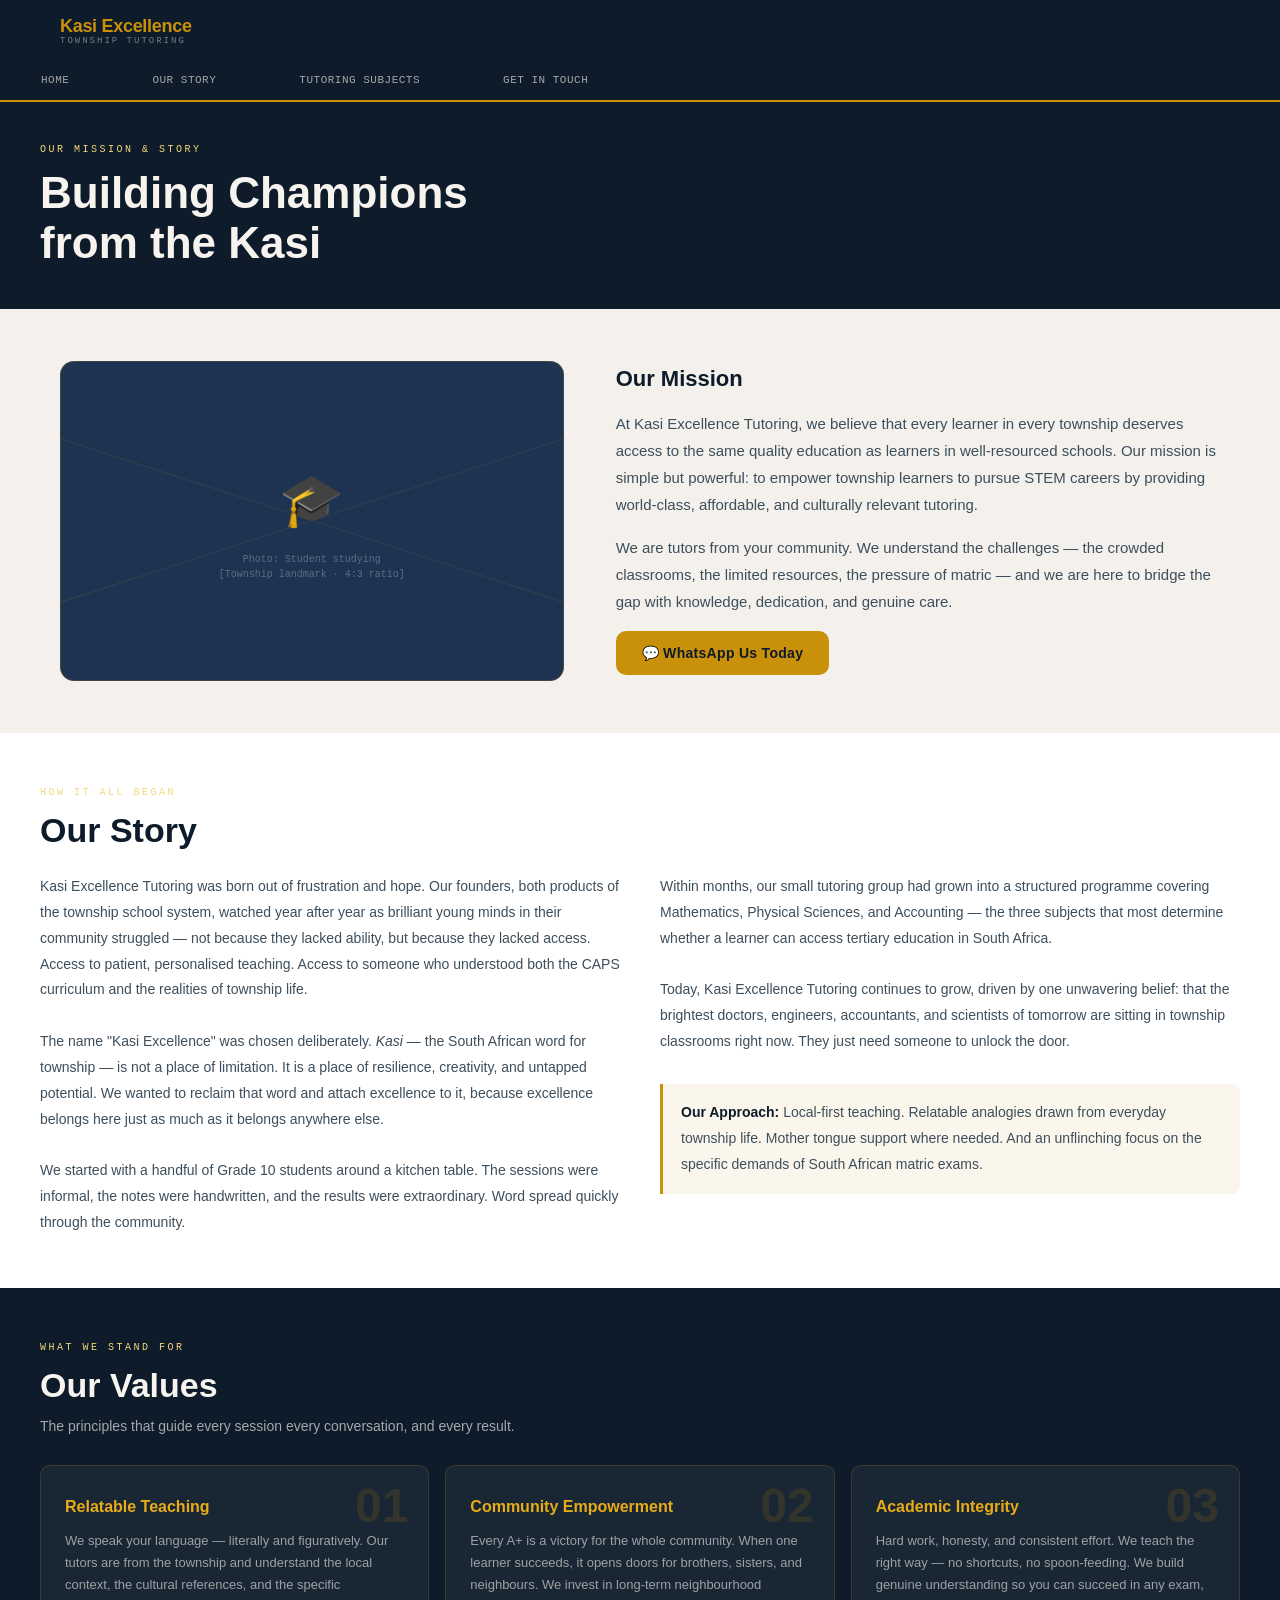
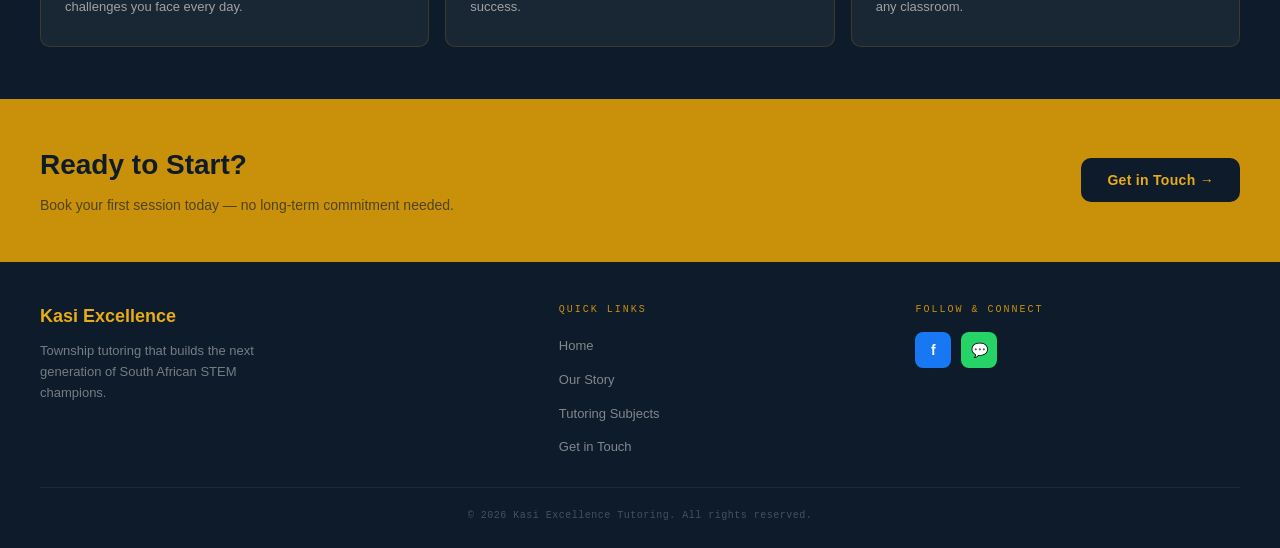
==== about.html @ 368e73ed "added comments" ====
<!DOCTYPE html>
<html lang="en">

<head>
    <meta charset="UTF-8">
    <meta name="viewport" content="width=device-width, initial-scale=1.0">
    <title>Kasi Excellence Tutoring</title>
    <!-- external styling link -->
    <link rel="stylesheet" href="css/styles.css">
    <!-- icons URl -->
    <link href="https://unpkg.com/boxicons@2.1.4/css/boxicons.min.css" rel="stylesheet">
    <!-- google fonts URL -->
    <link rel="preconnect" href="https://fonts.googleapis.com">
    <link rel="preconnect" href="https://fonts.gstatic.com" crossorigin>
    <link href="https://fonts.googleapis.com/css2?family=Roboto:wght@400;700&display=swap" rel="stylesheet">
</head>

<body>
    <header>
        <!-- navigation-->
        <input type="checkbox" id="menu-toggle">
        <nav class="site-nav">
            <div class="nav-inner">
                <div class="nav-logo">
                    <a href="/index.html">Kasi Excellence</a>
                    <span>Township Tutoring</span>
                </div>
                <label class="hamburger" for="menu-toggle" aria-label="Toggle menu">
                    <span></span><span></span><span></span>
                </label>
            </div>
            <ul class="nav-links">
                <li class="nav-link"><a href="/index.html">Home</a></li>
                <li class="nav-link"><a href="/about.html">Our Story</a></li>
                <li class="nav-link"><a href="/services.html">Tutoring Subjects</a></li>
                <li class="nav-link"><a href="/contact.html">Get in Touch</a></li>
            </ul>
        </nav>
    </header>

    <main>
        <section id="page-about" class="page active">

            <!-- Page Banner -->
            <div class="page-banner">
                <div class="page-banner-inner">
                    <span class="eyebrow">Our Mission &amp; Story</span>
                    <h1>Building Champions<br>from the Kasi</h1>
                </div>
            </div>

            <!-- Mission + Image -->
            <div class="about-intro">
                <div class="about-intro-inner">
                    <div class="about-image">
                        <div class="about-image-icon">🎓</div>
                        <div class="about-image-cap">Photo: Student studying<br>[Township landmark · 4:3 ratio]</div>
                    </div>
                    <div>
                        <div class="about-mission-title">Our Mission</div>
                        <p class="about-mission-text">
                            At Kasi Excellence Tutoring, we believe that every learner in every township deserves access
                            to
                            the same quality education as learners in well-resourced schools. Our mission is simple but
                            powerful: to empower township learners to pursue STEM careers by providing world-class,
                            affordable, and culturally relevant tutoring.
                        </p>
                        <p class="about-mission-text">
                            We are tutors from your community. We understand the challenges — the crowded classrooms,
                            the
                            limited resources, the pressure of matric — and we are here to bridge the gap with
                            knowledge,
                            dedication, and genuine care.
                        </p>
                        <a class="btn btn-gold" href="https://wa.me/27000000000" target="_blank">💬 WhatsApp Us
                            Today</a>
                    </div>
                </div>
            </div>

            <!-- Story Section -->
            <div class="story-section">
                <div class="story-inner">
                    <span class="eyebrow">How It All Began</span>
                    <h2 class="section-title">Our Story</h2>
                    <div class="story-grid">
                        <div>
                            <p class="story-text">
                                Kasi Excellence Tutoring was born out of frustration and hope. Our founders, both
                                products
                                of the township school system, watched year after year as brilliant young minds in their
                                community struggled — not because they lacked ability, but because they lacked access.
                                Access to patient, personalised teaching. Access to someone who understood both the CAPS
                                curriculum and the realities of township life.
                            </p>
                            <br>
                            <p class="story-text">
                                The name "Kasi Excellence" was chosen deliberately. <em>Kasi</em> — the South African
                                word
                                for township — is not a place of limitation. It is a place of resilience, creativity,
                                and
                                untapped potential. We wanted to reclaim that word and attach excellence to it, because
                                excellence belongs here just as much as it belongs anywhere else.
                            </p>
                            <br>
                            <p class="story-text">
                                We started with a handful of Grade 10 students around a kitchen table. The sessions were
                                informal, the notes were handwritten, and the results were extraordinary. Word spread
                                quickly through the community.
                            </p>
                        </div>
                        <div>
                            <p class="story-text">
                                Within months, our small tutoring group had grown into a structured programme covering
                                Mathematics, Physical Sciences, and Accounting — the three subjects that most determine
                                whether a learner can access tertiary education in South Africa.
                            </p>
                            <br>
                            <p class="story-text">
                                Today, Kasi Excellence Tutoring continues to grow, driven by one unwavering belief: that
                                the
                                brightest doctors, engineers, accountants, and scientists of tomorrow are sitting in
                                township classrooms right now. They just need someone to unlock the door.
                            </p>
                            <br>
                            <div>
                                <p class="story-text">
                                    <strong>Our Approach:</strong> Local-first teaching.
                                    Relatable analogies drawn from everyday township life. Mother tongue support where
                                    needed. And an unflinching focus on the specific demands of South African matric
                                    exams.
                                </p>
                            </div>
                        </div>
                    </div>
                </div>
            </div>

            <!-- Values -->
            <div class="values-section">
                <div class="values-inner">
                    <span class="eyebrow">What We Stand For</span>
                    <h2 class="section-title light">Our Values</h2>
                    <p class="section-sub">
                        The principles that guide every session every
                        conversation, and every result.
                    </p>

                    <div class="grid-3">
                        <div class="value-card">
                            <div class="value-number">01</div>
                            <div class="value-title">Relatable Teaching</div>
                            <p class="value-body">We speak your language — literally and figuratively. Our tutors are
                                from
                                the township and understand the local context, the cultural references, and the specific
                                challenges you face every day.</p>
                        </div>
                        <div class="value-card">
                            <div class="value-number">02</div>
                            <div class="value-title">Community Empowerment</div>
                            <p class="value-body">Every A+ is a victory for the whole community. When one learner
                                succeeds,
                                it opens doors for brothers, sisters, and neighbours. We invest in long-term
                                neighbourhood
                                success.</p>
                        </div>
                        <div class="value-card">
                            <div class="value-number">03</div>
                            <div class="value-title">Academic Integrity</div>
                            <p class="value-body">Hard work, honesty, and consistent effort. We teach the right way — no
                                shortcuts, no spoon-feeding. We build genuine understanding so you can succeed in any
                                exam,
                                any classroom.</p>
                        </div>
                    </div>
                </div>
            </div>

            <!-- About CTA -->
            <div class="about-cta">
                <div class="about-cta-inner">
                    <div>
                        <div class="about-cta-title">Ready to Start?</div>
                        <p class="about-cta-sub">Book your first session today — no long-term commitment needed.</p>
                    </div>
                    <button class="btn btn-dark"><a href="/contact.html">Get in Touch →</a></button>
                </div>
            </div>
        </section>
    </main>
    <!-- Footer -->
    <footer>
        <div class="footer-inner">
            <div class="footer-grid">
                <div>
                    <div class="footer-brand">Kasi Excellence</div>
                    <p class="footer-tagline">Township tutoring that builds the next generation of South African
                        STEM champions.</p>
                </div>
                <div>
                    <div class="footer-heading">Quick Links</div>
                    <ul class="footer-links-list">
                        <li><a href="/index.html">Home</a></li>
                        <li><a href="/about.html">Our Story</a></li>
                        <li><a href="/services.html">Tutoring Subjects</a></li>
                        <li><a href="/contact.html">Get in Touch</a></li>
                    </ul>
                </div>
                <div>
                    <div class="footer-heading">Follow &amp; Connect</div>
                    <div class="footer-socials">
                        <div class="social-icon social-fb">f</div>
                        <div class="social-icon social-wa">💬</div>
                    </div>
                </div>
            </div>
            <div class="footer-copy">© 2026 Kasi Excellence Tutoring. All rights reserved.</div>
        </div>
    </footer>
</body>

</html>
---- css/styles.css ----
/* ══════════════════════════════════════
   RESET & CSS VARIABLES
══════════════════════════════════════ */
*,
*::before,
*::after {
    box-sizing: border-box;
    margin: 0;
    padding: 0;
    text-decoration: none;
}

:root {
    --navy: #0D1B2A;
    --navy-mid: #152338;
    --navy-soft: #1E3352;
    --gold: #C9900A;
    --gold-lt: #E8AC18;
    --gold-pale: #F5D878;
    --cream: #F7F3EE;
    --cream-dim: rgba(247, 243, 238, 0.65);
    --green: #1B7A4A;
    --green-wa: #25D366;
    --ink: #0D1B2A;
    --muted: #5C6B7A;
    --border: rgba(201, 144, 10, 0.2);
    --card-bg: #ffffff;
    --page-bg: #F4F1EC;
    --radius: 10px;
    --shadow: 0 4px 24px rgba(13, 27, 42, 0.10);
    --shadow-lg: 0 12px 48px rgba(13, 27, 42, 0.18);
    --font-head: 'Syne', sans-serif;
    --font-body: 'Plus Jakarta Sans', sans-serif;
    --font-mono: 'Space Mono', monospace;
}

html {
    scroll-behavior: smooth;
}

body {
    font-family: var(--font-body);
    background: var(--page-bg);
    color: var(--ink);
    line-height: 1.6;
    overflow-x: hidden;
}

/* ══════════════════════════════════════
   PAGE ROUTING
══════════════════════════════════════ */
.page {
    display: none;
}

.page.active {
    display: block;
}

/* ══════════════════════════════════════
   NAVIGATION
══════════════════════════════════════ */
.site-nav {
    position: sticky;
    top: 0;
    z-index: 999;
    background: var(--navy);
    border-bottom: 2px solid var(--gold);
}

.nav-inner {
    max-width: 1200px;
    margin: 0 auto;
    padding: 0 20px;
    display: flex;
    align-items: center;
    justify-content: space-between;
    height: 64px;
}

.nav-logo {
    font-family: var(--font-head);
    font-weight: 800;
    font-size: 18px;
    color: var(--gold-lt);
    cursor: pointer;
    letter-spacing: -0.3px;
    line-height: 1.1;
    flex-shrink: 0;
}

.nav-logo a {
    color: var(--gold);
    cursor: pointer;
}

.nav-logo span {
    display: block;
    font-family: var(--font-mono);
    font-size: 9px;
    color: rgba(247, 243, 238, 0.45);
    letter-spacing: 2px;
    text-transform: uppercase;
    font-weight: 400;
}

/* CSS-only hamburger */
#menu-toggle {
    display: none;
}

.hamburger {
    display: flex;
    flex-direction: column;
    justify-content: space-between;
    width: 28px;
    height: 20px;
    cursor: pointer;
    padding: 2px 0;
    gap: 5px;
}

.hamburger span {
    display: block;
    height: 2px;
    background: var(--cream);
    border-radius: 2px;
    transition: all 0.3s ease;
    transform-origin: center;
}

#menu-toggle:checked~.nav-inner .hamburger span:nth-child(1) {
    transform: translateY(7px) rotate(45deg);
}

#menu-toggle:checked~.nav-inner .hamburger span:nth-child(2) {
    opacity: 0;
    transform: scaleX(0);
}

#menu-toggle:checked~.nav-inner .hamburger span:nth-child(3) {
    transform: translateY(-7px) rotate(-45deg);
}

.nav-links {
    display: none;
    flex-direction: column;
    background: var(--navy-mid);
    border-top: 1px solid rgba(255, 255, 255, 0.06);
    padding: 12px 0;
}

#menu-toggle:checked~.nav-links {
    display: flex;
}

.nav-link a {
    font-family: var(--font-mono);
    font-size: 11px;
    letter-spacing: 0.5px;
    color: rgba(247, 243, 238, 0.65);
    padding: 14px 24px;
    cursor: pointer;
    transition: color 0.2s, background 0.2s;
    border-left: 3px solid transparent;
    text-transform: uppercase;
}

.nav-link a:hover {
    color: var(--gold-lt);
    background: rgba(255, 255, 255, 0.03);
}

.nav-link a.active {
    color: var(--gold-lt);
    border-left-color: var(--gold);
}

/* Desktop nav */
@media (min-width: 768px) {
    .hamburger {
        display: none;
    }

    .nav-links {
        display: flex !important;
        flex-direction: row;
        background: transparent;
        border-top: none;
        padding: 0;
        gap: 4px;
    }

    .nav-link {
        border-left: none;
        border-bottom: 2px solid transparent;
        padding: 8px 14px;
        font-size: 10px;
    }

    .nav-link.active {
        border-bottom-color: var(--gold);
        background: transparent;
    }
}

/* ══════════════════════════════════════
   SHARED COMPONENTS
══════════════════════════════════════ */

/* Eyebrow label */
.eyebrow {
    font-family: var(--font-mono);
    font-size: 10px;
    letter-spacing: 2.5px;
    text-transform: uppercase;
    color: var(--gold);
    margin-bottom: 10px;
    display: block;
}

/* Section headings */
.section-title {
    font-family: var(--font-head);
    font-weight: 800;
    font-size: clamp(22px, 5vw, 34px);
    line-height: 1.15;
    color: var(--navy);
    margin-bottom: 10px;
}

.section-title.light {
    color: var(--cream);
}

.section-sub {
    font-size: 14px;
    color: var(--muted);
    margin-bottom: 28px;
    max-width: 540px;
}

/* Section wrapper */
.section {
    padding: 52px 20px;
    max-width: 1200px;
    margin: 0 auto;
}

/* Divider */
.divider {
    height: 1px;
    background: linear-gradient(90deg, transparent, var(--border), transparent);
    margin: 0;
}

/* Buttons */
.btn {
    display: inline-flex;
    align-items: center;
    gap: 8px;
    font-family: var(--font-head);
    font-weight: 700;
    font-size: 14px;
    padding: 13px 24px;
    border-radius: var(--radius);
    cursor: pointer;
    transition: all 0.22s ease;
    text-decoration: none;
    border: 2px solid transparent;
    letter-spacing: 0.3px;
    white-space: nowrap;
    line-height: 1;
}

.btn-gold a {
    color: var(--navy);
}

.btn-gold {
    background: var(--gold);
    color: var(--navy);
    border-color: var(--gold);
}

.btn-gold:hover {
    background: var(--gold-lt);
    border-color: var(--gold-lt);
    transform: translateY(-1px);
    box-shadow: 0 6px 20px rgba(201, 144, 10, 0.35);
}

.btn-outline a {
    color: var(--gold-lt);
}

.btn-outline {
    background: transparent;
    color: var(--gold-lt);
    border-color: var(--gold);
}

.btn-outline:hover {
    background: rgba(201, 144, 10, 0.08);
    transform: translateY(-1px);
}

.btn-wa {
    background: var(--green-wa);
    color: #fff;
    border-color: var(--green-wa);
}

.btn-wa:hover {
    background: #20b95a;
    transform: translateY(-1px);
    box-shadow: 0 6px 20px rgba(37, 211, 102, 0.35);
}

.btn-dark a {
    color: var(--gold-lt);
}

.btn-dark {
    background: var(--navy);
    border-color: var(--navy);
}

.btn-dark:hover {
    background: var(--navy-mid);
    transform: translateY(-1px);
}

.btn-sm {
    font-size: 12px;
    padding: 9px 16px;
}

.btn-full a {
    color: var(--cream);
}

.btn-full {
    width: 100%;
    justify-content: center;
}

/* Card */
.card {
    background: var(--card-bg);
    border-radius: var(--radius);
    border: 1px solid rgba(13, 27, 42, 0.07);
    box-shadow: var(--shadow);
    padding: 24px;
    transition: transform 0.22s, box-shadow 0.22s;
}

.card:hover {
    transform: translateY(-3px);
    box-shadow: var(--shadow-lg);
}

.card-icon {
    width: 44px;
    height: 44px;
    background: var(--navy);
    border-radius: 10px;
    display: flex;
    align-items: center;
    justify-content: center;
    font-size: 20px;
    margin-bottom: 14px;
    flex-shrink: 0;
}

.card-icon.gold {
    background: var(--gold);
}

.card-icon.green {
    background: var(--green);
}

.card-title {
    font-family: var(--font-head);
    font-weight: 700;
    font-size: 16px;
    color: var(--navy);
    margin-bottom: 8px;
}

.card-body {
    font-size: 13px;
    color: var(--muted);
    line-height: 1.65;
}

/* Trust bar */
.trust-bar {
    background: var(--gold);
    padding: 12px 20px;
}

.trust-bar-inner {
    max-width: 1200px;
    margin: 0 auto;
    display: flex;
    align-items: center;
    justify-content: center;
    gap: 10px;
    flex-wrap: wrap;
}

.trust-bar-inner span {
    font-family: var(--font-mono);
    font-size: 11px;
    color: var(--navy);
    font-weight: 700;
}

.trust-dot {
    width: 4px;
    height: 4px;
    background: var(--navy);
    border-radius: 50%;
    opacity: 0.4;
}

/* Footer */
footer {
    background: var(--navy);
    padding: 40px 20px 24px;
    border-top: 2px solid var(--gold);
}

.footer-inner {
    max-width: 1200px;
    margin: 0 auto;
}

.footer-grid {
    display: grid;
    grid-template-columns: 1fr;
    gap: 32px;
    padding-bottom: 28px;
    border-bottom: 1px solid rgba(255, 255, 255, 0.07);
    margin-bottom: 20px;
}

@media (min-width: 768px) {
    .footer-grid {
        grid-template-columns: 1.5fr 1fr 1fr;
    }
}

.footer-brand {
    font-family: var(--font-head);
    font-weight: 800;
    font-size: 18px;
    color: var(--gold-lt);
    margin-bottom: 10px;
}

.footer-tagline {
    font-size: 13px;
    color: rgba(247, 243, 238, 0.45);
    line-height: 1.6;
    max-width: 260px;
}

.footer-heading {
    font-family: var(--font-mono);
    font-size: 10px;
    letter-spacing: 2px;
    text-transform: uppercase;
    color: var(--gold);
    margin-bottom: 14px;
}

.footer-links-list {
    list-style: none;
    display: flex;
    flex-direction: column;
    gap: 8px;
}

.footer-links-list li a,
.footer-links-list li span {
    font-size: 13px;
    color: rgba(247, 243, 238, 0.5);
    text-decoration: none;
    cursor: pointer;
    transition: color 0.2s;
}

.footer-links-list li a:hover,
.footer-links-list li span:hover {
    color: var(--gold-lt);
}

.footer-socials {
    display: flex;
    gap: 10px;
    margin-top: 4px;
}

.social-icon {
    width: 36px;
    height: 36px;
    border-radius: 8px;
    display: flex;
    align-items: center;
    justify-content: center;
    font-size: 14px;
    font-weight: 700;
    color: #fff;
    cursor: pointer;
    transition: transform 0.2s;
}

.social-icon:hover {
    transform: translateY(-2px);
}

.social-fb {
    background: #1877F2;
}

.social-wa {
    background: var(--green-wa);
}

.footer-copy {
    font-family: var(--font-mono);
    font-size: 10px;
    color: rgba(247, 243, 238, 0.25);
    letter-spacing: 0.5px;
    display: flex;
    align-items: center;
    justify-content: center;
}

/* Grid helpers */
.grid-2 {
    display: grid;
    grid-template-columns: 1fr;
    gap: 16px;
}

@media (min-width: 640px) {
    .grid-2 {
        grid-template-columns: 1fr 1fr;
    }
}

.grid-3 {
    display: grid;
    grid-template-columns: 1fr;
    gap: 16px;
}

@media (min-width: 640px) {
    .grid-3 {
        grid-template-columns: 1fr 1fr;
    }
}

@media (min-width: 1024px) {
    .grid-3 {
        grid-template-columns: 1fr 1fr 1fr;
    }
}

/* ══════════════════════════════════════
   PAGE 1: HOME
══════════════════════════════════════ */

/* Hero */
.hero {
    background: var(--navy);
    padding: 52px 20px 48px;
    position: relative;
    overflow: hidden;
}

.hero::before {
    content: '';
    position: absolute;
    top: -60px;
    right: -60px;
    width: 280px;
    height: 280px;
    background: rgba(201, 144, 10, 0.07);
    border-radius: 50%;
}

.hero::after {
    content: '';
    position: absolute;
    bottom: -40px;
    left: -40px;
    width: 200px;
    height: 200px;
    background: rgba(37, 211, 102, 0.05);
    border-radius: 50%;
}

.hero-inner {
    max-width: 1200px;
    margin: 0 auto;
    position: relative;
    z-index: 1;
    display: grid;
    grid-template-columns: 1fr;
    gap: 36px;
    align-items: center;
}

@media (min-width: 768px) {
    .hero-inner {
        grid-template-columns: 1.1fr 0.9fr;
        gap: 52px;
    }
}

.hero-h1 {
    font-family: var(--font-head);
    font-weight: 800;
    font-size: clamp(28px, 8vw, 52px);
    line-height: 1.1;
    color: var(--cream);
    margin-bottom: 16px;
}

.hero-h1 em {
    font-style: normal;
    color: var(--gold-lt);
}

.hero-sub {
    font-size: clamp(14px, 3vw, 16px);
    color: var(--cream-dim);
    line-height: 1.65;
    margin-bottom: 28px;
    max-width: 440px;
}

.hero-btns {
    display: flex;
    flex-wrap: wrap;
    gap: 12px;
}

.hero-image {
    background: var(--navy-soft);
    border-radius: 14px;
    height: 220px;
    display: flex;
    flex-direction: column;
    align-items: center;
    justify-content: center;
    gap: 10px;
    border: 1px solid rgba(201, 144, 10, 0.2);
    position: relative;
    overflow: hidden;
}

.hero-image::before {
    content: '';
    position: absolute;
    width: 150%;
    height: 1px;
    background: rgba(201, 144, 10, 0.15);
    transform: rotate(20deg);
}

.hero-image::after {
    content: '';
    position: absolute;
    width: 150%;
    height: 1px;
    background: rgba(201, 144, 10, 0.15);
    transform: rotate(-20deg);
}

.hero-image-icon {
    font-size: 48px;
    position: relative;
    z-index: 1;
}

.hero-image-cap {
    font-family: var(--font-mono);
    font-size: 10px;
    color: rgba(247, 243, 238, 0.3);
    position: relative;
    z-index: 1;
    text-align: center;
    line-height: 1.5;
}

@media (min-width: 768px) {
    .hero-image {
        height: 320px;
    }
}

/* Subject cards on home */
.home-subjects {
    background: var(--page-bg);
}

.subject-card {
    background: var(--card-bg);
    border-radius: var(--radius);
    border: 1px solid rgba(13, 27, 42, 0.07);
    box-shadow: var(--shadow);
    padding: 24px;
    display: flex;
    flex-direction: column;
    gap: 12px;
    transition: transform 0.22s, box-shadow 0.22s;
    border-top: 3px solid var(--navy);
}

.subject-card:hover {
    transform: translateY(-4px);
    box-shadow: var(--shadow-lg);
}

.subject-card.featured {
    border-top-color: var(--gold);
}

.subject-card-top {
    display: flex;
    align-items: center;
    gap: 14px;
}

.subject-card-title {
    font-family: var(--font-head);
    font-weight: 700;
    font-size: 17px;
    color: var(--navy);
}

.subject-card-grade {
    font-family: var(--font-mono);
    font-size: 10px;
    color: var(--gold);
    letter-spacing: 1px;
    margin-top: 2px;
}

.subject-card-body {
    font-size: 13px;
    color: var(--muted);
    line-height: 1.65;
    flex: 1;
}

/* Home CTA banner */
.cta-banner {
    background: var(--navy-mid);
    padding: 48px 20px;
}

.cta-banner-inner {
    max-width: 1200px;
    margin: 0 auto;
    display: flex;
    flex-direction: column;
    align-items: flex-start;
    gap: 20px;
}

@media (min-width: 768px) {
    .cta-banner-inner {
        flex-direction: row;
        align-items: center;
        justify-content: space-between;
    }
}

.cta-banner-text .section-title {
    color: var(--cream);
    margin-bottom: 6px;
}

.cta-banner-text p {
    font-size: 14px;
    color: var(--cream-dim);
}

.cta-banner-btns {
    display: flex;
    flex-wrap: wrap;
    gap: 12px;
    flex-shrink: 0;
}

/* ══════════════════════════════════════
   PAGE 2: ABOUT
══════════════════════════════════════ */
.page-banner {
    background: var(--navy);
    padding: 40px 20px;
}

.page-banner-inner {
    max-width: 1200px;
    margin: 0 auto;
}

.page-banner h1 {
    font-family: var(--font-head);
    font-weight: 800;
    font-size: clamp(26px, 6vw, 44px);
    color: var(--cream);
    line-height: 1.15;
}

.about-intro {
    background: var(--page-bg);
}

.about-intro-inner {
    max-width: 1200px;
    margin: 0 auto;
    padding: 52px 20px;
    display: grid;
    grid-template-columns: 1fr;
    gap: 36px;
    align-items: start;
}

@media (min-width: 768px) {
    .about-intro-inner {
        grid-template-columns: 1fr 1.2fr;
        gap: 52px;
    }
}

.about-image {
    background: var(--navy-soft);
    border-radius: 14px;
    height: 240px;
    display: flex;
    flex-direction: column;
    align-items: center;
    justify-content: center;
    gap: 10px;
    position: relative;
    overflow: hidden;
    border: 1px solid rgba(201, 144, 10, 0.2);
}

.about-image::before {
    content: '';
    position: absolute;
    width: 150%;
    height: 1px;
    background: rgba(201, 144, 10, 0.12);
    transform: rotate(18deg);
}

.about-image::after {
    content: '';
    position: absolute;
    width: 150%;
    height: 1px;
    background: rgba(201, 144, 10, 0.12);
    transform: rotate(-18deg);
}

.about-image-icon {
    font-size: 52px;
    position: relative;
    z-index: 1;
}

.about-image-cap {
    font-family: var(--font-mono);
    font-size: 10px;
    color: rgba(247, 243, 238, 0.3);
    position: relative;
    z-index: 1;
    text-align: center;
    line-height: 1.5;
    padding: 0 16px;
}

@media (min-width: 768px) {
    .about-image {
        height: 320px;
    }
}

.about-mission-title {
    font-family: var(--font-head);
    font-weight: 700;
    font-size: 22px;
    color: var(--navy);
    margin-bottom: 14px;
}

.about-mission-text {
    font-size: 15px;
    color: #3D4E5C;
    line-height: 1.8;
    margin-bottom: 16px;
}

/* Story section */
.story-section {
    background: #fff;
    padding: 52px 20px;
}

.story-inner {
    max-width: 1200px;
    margin: 0 auto;
}

.story-grid {
    display: grid;
    grid-template-columns: 1fr;
    gap: 28px;
    margin-top: 24px;
}

@media (min-width: 768px) {
    .story-grid {
        grid-template-columns: 1fr 1fr;
        gap: 40px;
    }
}

.story-text {
    font-size: 14px;
    color: #3D4E5C;
    line-height: 1.85;
    margin: 0;
}

.story-text~div {
    background: rgba(201, 144, 10, 0.08);
    border-left: 3px solid var(--gold);
    padding: 16px 18px;
    border-radius: 0 8px 8px 0;
    margin-top: 4px;
}

.story-text strong {
    color: var(--navy);
}

/* Values */
.values-section {
    background: var(--navy);
    padding: 52px 20px;
}

.values-inner {
    max-width: 1200px;
    margin: 0 auto;
}

.eyebrow {
    color: var(--gold-pale);
}

.section-sub {
    color: var(--cream-dim);
}

.grid-3 {
    margin-top: 8px;
}

.value-card {
    background: rgba(255, 255, 255, 0.05);
    border: 1px solid rgba(201, 144, 10, 0.2);
    border-radius: var(--radius);
    padding: 28px 24px;
    position: relative;
}

.value-number {
    font-family: var(--font-head);
    font-weight: 800;
    font-size: 48px;
    color: rgba(201, 144, 10, 0.15);
    line-height: 1;
    position: absolute;
    top: 16px;
    right: 20px;
}

.value-title {
    font-family: var(--font-head);
    font-weight: 700;
    font-size: 16px;
    color: var(--gold-lt);
    margin-bottom: 10px;
}

.value-body {
    font-size: 13px;
    color: rgba(247, 243, 238, 0.6);
    line-height: 1.7;
}


/* About CTA */
.about-cta {
    background: var(--gold);
    padding: 44px 20px;
}

.about-cta-inner {
    max-width: 1200px;
    margin: 0 auto;
    display: flex;
    flex-direction: column;
    gap: 20px;
    align-items: flex-start;
}

@media (min-width: 768px) {
    .about-cta-inner {
        flex-direction: row;
        align-items: center;
        justify-content: space-between;
    }
}

.about-cta-title {
    font-family: var(--font-head);
    font-weight: 800;
    font-size: clamp(20px, 4vw, 28px);
    color: var(--navy);
    margin-bottom: 6px;
}

.about-cta-sub {
    font-size: 14px;
    color: rgba(13, 27, 42, 0.65);
}

/* ══════════════════════════════════════
   PAGE 3: SERVICES
══════════════════════════════════════ */

/* Anchor chips */
.anchor-chips {
    background: var(--navy-mid);
    padding: 10px 20px;
    display: flex;
    gap: 8px;
    overflow-x: auto;
    scrollbar-width: none;
    border-bottom: 1px solid rgba(255, 255, 255, 0.05);
}

.anchor-chips::-webkit-scrollbar {
    display: none;
}

.chip {
    font-family: var(--font-mono);
    font-size: 10px;
    padding: 6px 14px;
    border-radius: 20px;
    white-space: nowrap;
    cursor: pointer;
    transition: all 0.2s;
    letter-spacing: 0.5px;
    text-decoration: none;
    display: inline-block;
}

.chip-active {
    background: var(--gold);
    color: var(--navy);
    font-weight: 700;
}

.chip-inactive {
    background: transparent;
    color: rgba(247, 243, 238, 0.55);
    border: 1px solid rgba(255, 255, 255, 0.12);
}

.chip-inactive:hover {
    border-color: var(--gold);
    color: var(--gold-lt);
}

/* Service detail card */
.service-section {
    padding: 40px 20px;
}

.service-section-inner {
    max-width: 1200px;
    margin: 0 auto;
}

.service-subject-label {
    font-family: var(--font-mono);
    font-size: 10px;
    letter-spacing: 3px;
    text-transform: uppercase;
    color: var(--gold);
    margin-bottom: 6px;
}

.service-card {
    background: var(--card-bg);
    border-radius: 14px;
    border: 1px solid rgba(13, 27, 42, 0.07);
    box-shadow: var(--shadow);
    overflow: hidden;
}

.service-card-head {
    background: var(--navy);
    padding: 24px;
    display: flex;
    align-items: center;
    gap: 16px;
}

.service-card-head .icon {
    width: 52px;
    height: 52px;
    background: rgba(201, 144, 10, 0.15);
    border-radius: 12px;
    display: flex;
    align-items: center;
    justify-content: center;
    font-size: 24px;
    flex-shrink: 0;
}

.service-card-head-title {
    font-family: var(--font-head);
    font-weight: 800;
    font-size: 22px;
    color: var(--cream);
}

.service-card-head-sub {
    font-family: var(--font-mono);
    font-size: 10px;
    color: var(--gold);
    letter-spacing: 1px;
    margin-top: 4px;
}

.service-card-body {
    padding: 24px;
    display: grid;
    grid-template-columns: 1fr;
    gap: 24px;
}

@media (min-width: 640px) {
    .service-card-body {
        grid-template-columns: 1.2fr 1fr;
    }
}

.service-bullets {
    list-style: none;
    display: flex;
    flex-direction: column;
    gap: 10px;
}

.service-bullets li {
    display: flex;
    align-items: flex-start;
    gap: 10px;
    font-size: 14px;
    color: #3D4E5C;
    line-height: 1.5;
}

.service-bullets li::before {
    content: '✓';
    color: var(--green);
    font-weight: 700;
    font-size: 13px;
    flex-shrink: 0;
    margin-top: 1px;
    width: 18px;
    height: 18px;
    background: rgba(27, 122, 74, 0.1);
    border-radius: 50%;
    display: flex;
    align-items: center;
    justify-content: center;
    font-size: 10px;
}

.service-note {
    background: rgba(201, 144, 10, 0.07);
    border: 1px dashed rgba(201, 144, 10, 0.3);
    border-radius: 8px;
    padding: 14px 16px;
    font-family: var(--font-mono);
    font-size: 11px;
    color: var(--muted);
    line-height: 1.6;
    margin-top: 4px;
}

/* Pricing */
.pricing-section {
    background: var(--navy-mid);
    padding: 52px 20px;
}

.pricing-inner {
    max-width: 1200px;
    margin: 0 auto;
}

.pricing-table {
    width: 100%;
    border-collapse: collapse;
    border-radius: var(--radius);
    overflow: hidden;
    box-shadow: var(--shadow-lg);
    margin-top: 24px;
}

.pricing-table thead {
    background: var(--gold);
}

.pricing-table thead th {
    font-family: var(--font-head);
    font-weight: 700;
    font-size: 13px;
    color: var(--navy);
    padding: 14px 20px;
    text-align: left;
    letter-spacing: 0.3px;
}

.pricing-table tbody tr {
    background: rgba(255, 255, 255, 0.04);
    border-bottom: 1px solid rgba(255, 255, 255, 0.06);
    transition: background 0.2s;
}

.pricing-table tbody tr:last-child {
    border-bottom: none;
}

.pricing-table tbody tr:hover {
    background: rgba(255, 255, 255, 0.07);
}

.pricing-table tbody td {
    font-size: 14px;
    color: rgba(247, 243, 238, 0.75);
    padding: 14px 20px;
    line-height: 1.4;
}

.pricing-table tbody td:first-child {
    font-family: var(--font-head);
    font-weight: 600;
    color: var(--cream);
}

.pricing-table tbody td.rate {
    color: var(--gold-lt);
    font-weight: 600;
}

.pricing-note {
    font-family: var(--font-mono);
    font-size: 11px;
    color: rgba(247, 243, 238, 0.35);
    margin-top: 14px;
    line-height: 1.6;
}

/* ══════════════════════════════════════
   PAGE 4: CONTACT
══════════════════════════════════════ */

/* WhatsApp priority strip */
.wa-strip {
    background: var(--green-wa);
    padding: 16px 20px;
}

.wa-strip-inner {
    max-width: 1200px;
    margin: 0 auto;
    display: flex;
    align-items: center;
    justify-content: space-between;
    gap: 16px;
    flex-wrap: wrap;
}

.wa-strip-title {
    font-family: var(--font-head);
    font-weight: 700;
    font-size: 16px;
    color: #fff;
}

.wa-strip-sub {
    font-size: 12px;
    color: rgba(255, 255, 255, 0.8);
    margin-top: 2px;
}

/* Contact layout */
.contact-section {
    background: var(--page-bg);
    padding: 52px 20px;
}

.contact-inner {
    max-width: 1200px;
    margin: 0 auto;
    display: grid;
    grid-template-columns: 1fr;
    gap: 40px;
}

@media (min-width: 768px) {
    .contact-inner {
        grid-template-columns: 1fr 1.2fr;
        gap: 56px;
    }
}

/* Contact info items */
.contact-item {
    display: flex;
    align-items: flex-start;
    gap: 14px;
    padding: 16px 0;
    border-bottom: 1px solid rgba(13, 27, 42, 0.08);
}

.contact-item:last-child {
    border-bottom: none;
}

.contact-item-icon {
    width: 44px;
    height: 44px;
    border-radius: 10px;
    background: var(--navy);
    display: flex;
    align-items: center;
    justify-content: center;
    font-size: 18px;
    flex-shrink: 0;
}

.contact-item-icon.wa {
    background: var(--green-wa);
}

.contact-item-title {
    font-family: var(--font-head);
    font-weight: 700;
    font-size: 14px;
    color: var(--navy);
    margin-bottom: 3px;
}

.contact-item-value {
    font-size: 13px;
    color: var(--muted);
    line-height: 1.55;
}

.contact-item-badge {
    display: inline-block;
    background: rgba(27, 122, 74, 0.12);
    color: var(--green);
    font-family: var(--font-mono);
    font-size: 9px;
    letter-spacing: 1px;
    padding: 2px 8px;
    border-radius: 20px;
    margin-top: 4px;
    font-weight: 700;
}

/* Map placeholder */
.map-placeholder {
    background: rgba(13, 27, 42, 0.06);
    border: 1.5px dashed rgba(13, 27, 42, 0.15);
    border-radius: 12px;
    height: 160px;
    display: flex;
    flex-direction: column;
    align-items: center;
    justify-content: center;
    gap: 8px;
    margin-top: 20px;
    position: relative;
    overflow: hidden;
    background-image:
        linear-gradient(45deg, transparent 49%, rgba(13, 27, 42, 0.04) 49%, rgba(13, 27, 42, 0.04) 51%, transparent 51%),
        linear-gradient(-45deg, transparent 49%, rgba(13, 27, 42, 0.04) 49%, rgba(13, 27, 42, 0.04) 51%, transparent 51%);
    background-size: 24px 24px;
}

.map-placeholder-pin {
    font-size: 32px;
    position: relative;
    z-index: 1;
}

.map-placeholder-label {
    font-family: var(--font-mono);
    font-size: 10px;
    color: var(--muted);
    position: relative;
    z-index: 1;
    text-align: center;
}

/* Inquiry form */
.form-card {
    background: var(--card-bg);
    border-radius: 14px;
    padding: 28px;
    box-shadow: var(--shadow-lg);
    border: 1px solid rgba(13, 27, 42, 0.07);
}

.form-title {
    font-family: var(--font-head);
    font-weight: 700;
    font-size: 20px;
    color: var(--navy);
    margin-bottom: 4px;
}

.form-sub {
    font-family: var(--font-mono);
    font-size: 11px;
    color: var(--muted);
    margin-bottom: 24px;
}

.form-row {
    display: grid;
    grid-template-columns: 1fr;
    gap: 14px;
    margin-bottom: 14px;
}

@media (min-width: 480px) {
    .form-row.two-col {
        grid-template-columns: 1fr 1fr;
    }
}

.form-group {
    display: flex;
    flex-direction: column;
    gap: 6px;
}

.form-label {
    font-family: var(--font-mono);
    font-size: 10px;
    letter-spacing: 1px;
    text-transform: uppercase;
    color: var(--muted);
    font-weight: 700;
}

.form-control {
    width: 100%;
    padding: 13px 14px;
    border: 1.5px solid rgba(13, 27, 42, 0.12);
    border-radius: 8px;
    font-family: var(--font-body);
    font-size: 14px;
    color: var(--ink);
    background: var(--page-bg);
    transition: border-color 0.2s, box-shadow 0.2s;
    outline: none;
    appearance: none;
    -webkit-appearance: none;
}

.form-control:focus {
    border-color: var(--gold);
    box-shadow: 0 0 0 3px rgba(201, 144, 10, 0.12);
}

.form-control::placeholder {
    color: #B0BAC4;
}

select.form-control {
    background-image: url("data:image/svg+xml,%3Csvg xmlns='http://www.w3.org/2000/svg' width='12' height='8' viewBox='0 0 12 8'%3E%3Cpath d='M1 1l5 5 5-5' stroke='%235C6B7A' stroke-width='1.5' fill='none' stroke-linecap='round'/%3E%3C/svg%3E");
    background-repeat: no-repeat;
    background-position: right 14px center;
    padding-right: 38px;
}

textarea.form-control {
    resize: vertical;
    min-height: 100px;
}

.form-response-note {
    background: rgba(37, 211, 102, 0.08);
    border: 1px solid rgba(37, 211, 102, 0.2);
    border-radius: 8px;
    padding: 12px 14px;
    display: flex;
    align-items: center;
    gap: 10px;
    margin-top: 14px;
    font-family: var(--font-mono);
    font-size: 11px;
    color: var(--green);
    line-height: 1.5;
}

/* ══════════════════════════════════════
   ANIMATIONS
══════════════════════════════════════ */
@keyframes fadeUp {
    from {
        opacity: 0;
        transform: translateY(20px);
    }

    to {
        opacity: 1;
        transform: translateY(0);
    }
}

.page.active .hero-inner,
.page.active .section {
    animation: fadeUp 0.45s ease both;
}

/* ══════════════════════════════════════
   UTILITY
══════════════════════════════════════ */
.text-center {
    text-align: center;
}

.mb-0 {
    margin-bottom: 0;
}

.mt-24 {
    margin-top: 24px;
}

.gap-16 {
    gap: 16px;
}
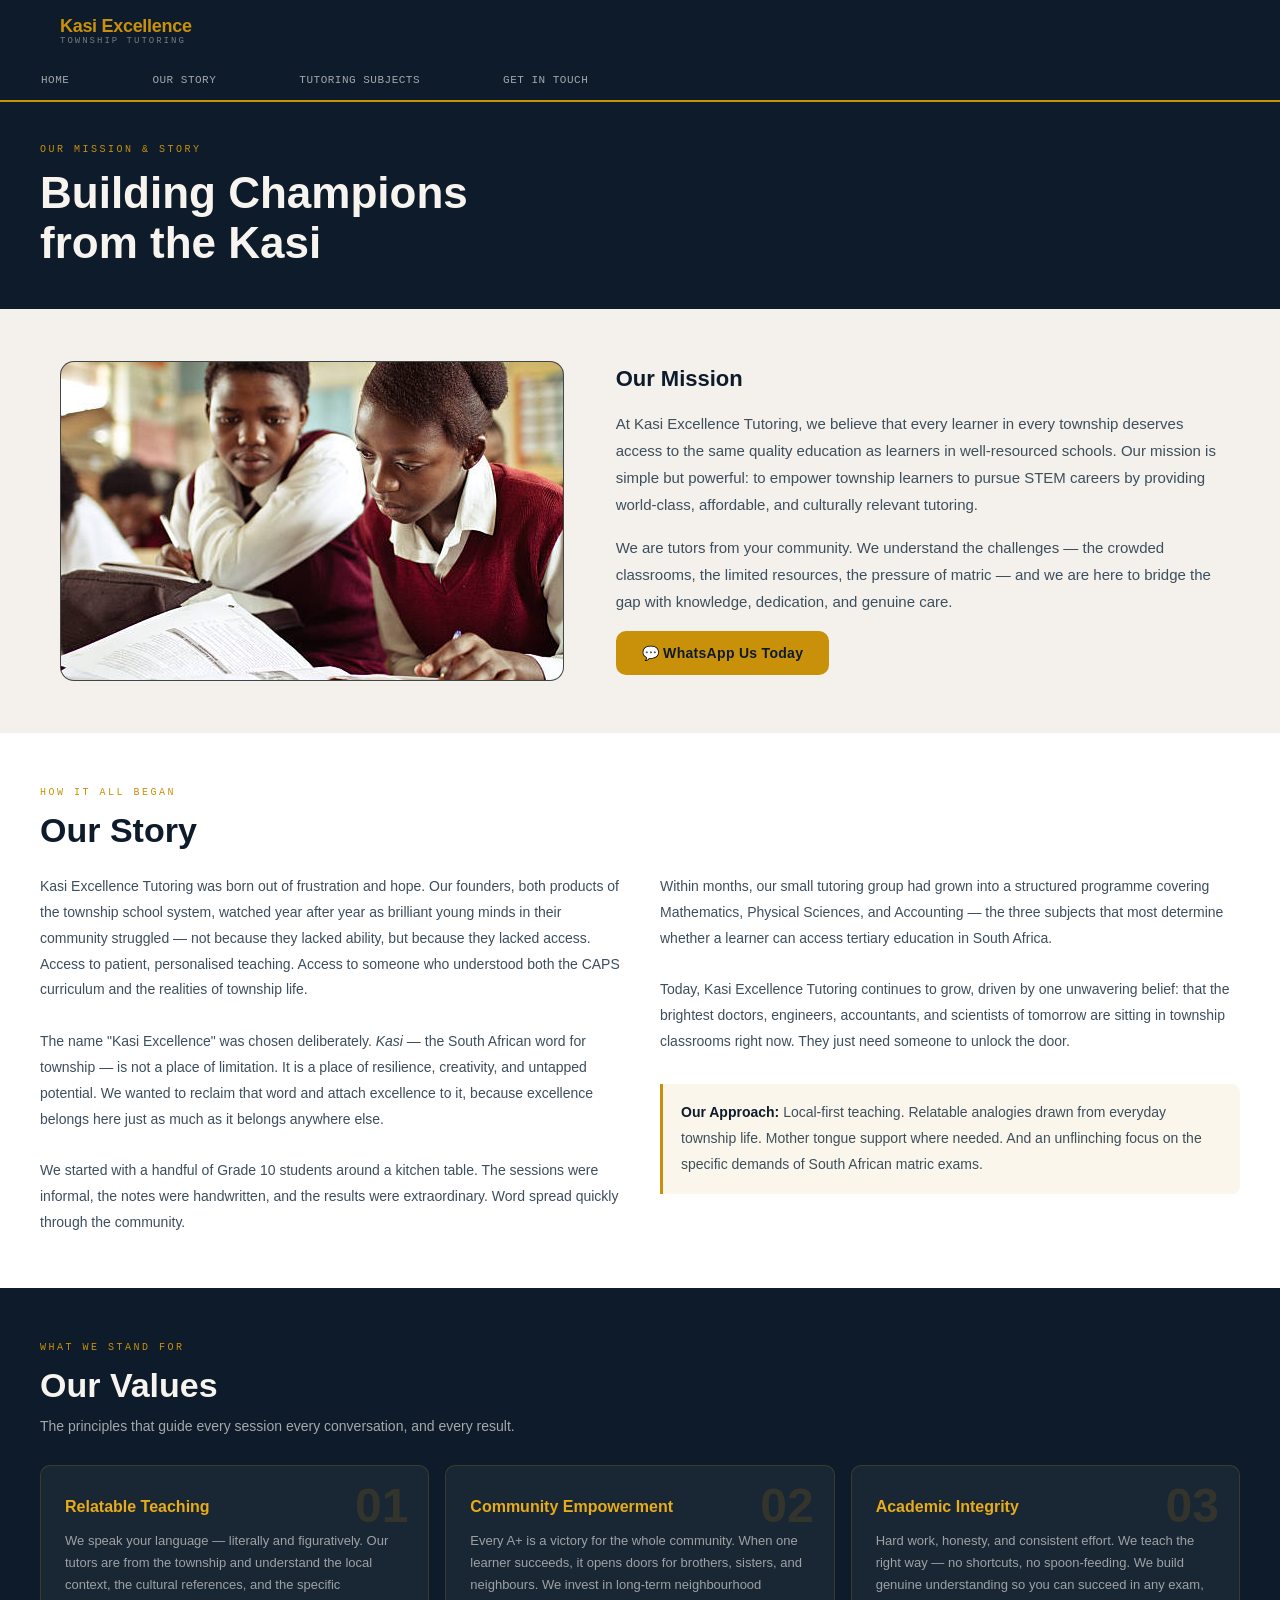
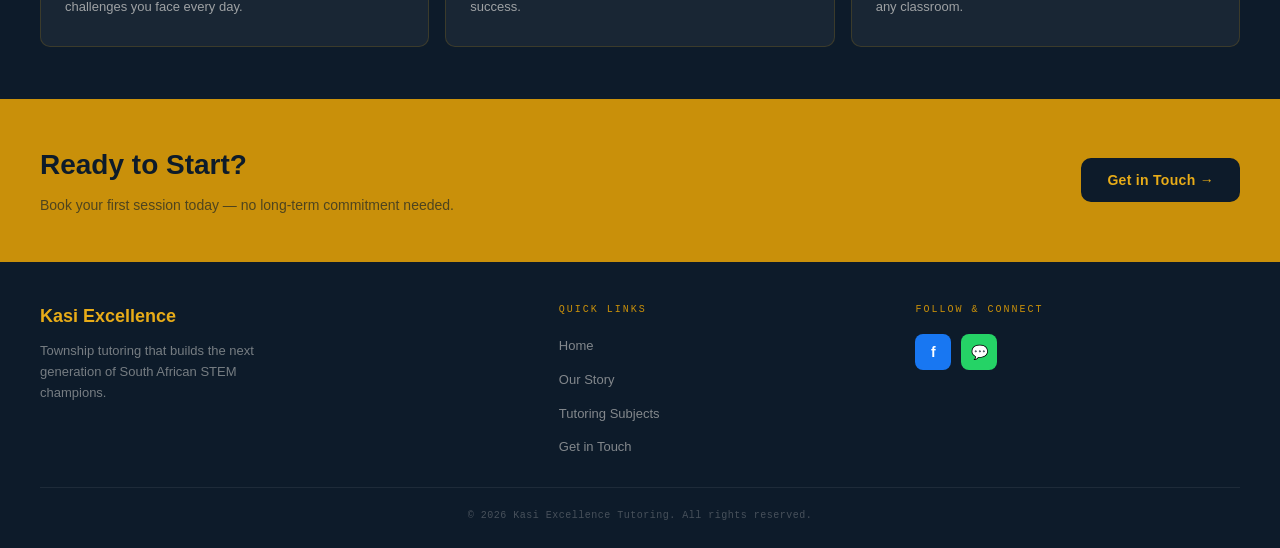
==== commit 59af4055: "adding images" ====
--- a/about.html
+++ b/about.html
@@ -54,7 +54,7 @@
                 <div class="about-intro-inner">
                     <div class="about-image">
                         <div class="about-image-icon">🎓</div>
-                        <div class="about-image-cap">Photo: Student studying<br>[Township landmark · 4:3 ratio]</div>
+                        <div class="about-image-cap"><img src="images/1-3.jpg" alt=""></div>
                     </div>
                     <div>
                         <div class="about-mission-title">Our Mission</div>
--- a/css/styles.css
+++ b/css/styles.css
@@ -89,6 +89,12 @@
     flex-shrink: 0;
 }
 
+.nav-logo img {
+    object-fit: cover;
+    width: 10%;
+    height: auto;
+}
+
 .nav-logo a {
     color: var(--gold);
     cursor: pointer;
@@ -273,6 +279,13 @@
     line-height: 1;
 }
 
+.btn-wrap {
+    margin-top: 32px;
+    display: flex;
+    flex-wrap: wrap;
+    gap: 14px;
+}
+
 .btn-gold a {
     color: var(--navy);
 }
@@ -502,6 +515,10 @@
     display: flex;
     gap: 10px;
     margin-top: 4px;
+}
+
+.footer-socials {
+    margin-top: 16px;
 }
 
 .social-icon {
@@ -683,21 +700,12 @@
     transform: rotate(-20deg);
 }
 
-.hero-image-icon {
-    font-size: 48px;
-    position: relative;
-    z-index: 1;
-}
-
 .hero-image-cap {
-    font-family: var(--font-mono);
-    font-size: 10px;
     color: rgba(247, 243, 238, 0.3);
     position: relative;
     z-index: 1;
-    text-align: center;
-    line-height: 1.5;
-}
+}
+
 
 @media (min-width: 768px) {
     .hero-image {
@@ -874,21 +882,20 @@
     transform: rotate(-18deg);
 }
 
-.about-image-icon {
-    font-size: 52px;
-    position: relative;
-    z-index: 1;
-}
-
 .about-image-cap {
-    font-family: var(--font-mono);
-    font-size: 10px;
     color: rgba(247, 243, 238, 0.3);
     position: relative;
     z-index: 1;
-    text-align: center;
-    line-height: 1.5;
     padding: 0 16px;
+}
+
+.about-img-cap img,
+.hero-img-cap img {
+    max-width: 100%;
+    height: auto;
+    display: block;
+    object-fit: contain;
+
 }
 
 @media (min-width: 768px) {
@@ -965,10 +972,6 @@
 .values-inner {
     max-width: 1200px;
     margin: 0 auto;
-}
-
-.eyebrow {
-    color: var(--gold-pale);
 }
 
 .section-sub {
@@ -1167,6 +1170,13 @@
     gap: 24px;
 }
 
+.service-card-body p {
+    font-size: 14px;
+    color: var(--muted);
+    margin-bottom: 16px;
+    line-height: 1.7;
+}
+
 @media (min-width: 640px) {
     .service-card-body {
         grid-template-columns: 1.2fr 1fr;
@@ -1218,6 +1228,10 @@
     margin-top: 4px;
 }
 
+.service-note~div {
+    margin-top: 20px;
+}
+
 /* Pricing */
 .pricing-section {
     background: var(--navy-mid);
@@ -1312,6 +1326,14 @@
     flex-wrap: wrap;
 }
 
+.wa-strip-inner a {
+    background: #fff;
+    color: var(--green-wa);
+    border-color: #fff;
+    font-size: 13px;
+
+}
+
 .wa-strip-title {
     font-family: var(--font-head);
     font-weight: 700;
@@ -1337,6 +1359,14 @@
     display: grid;
     grid-template-columns: 1fr;
     gap: 40px;
+}
+
+.contact-inner h2 {
+    margin-bottom: 4px;
+}
+
+.contact-inner p {
+    margin-bottom: 20px;
 }
 
 @media (min-width: 768px) {
@@ -1478,6 +1508,7 @@
     display: flex;
     flex-direction: column;
     gap: 6px;
+    margin-bottom: 20px;
 }
 
 .form-label {
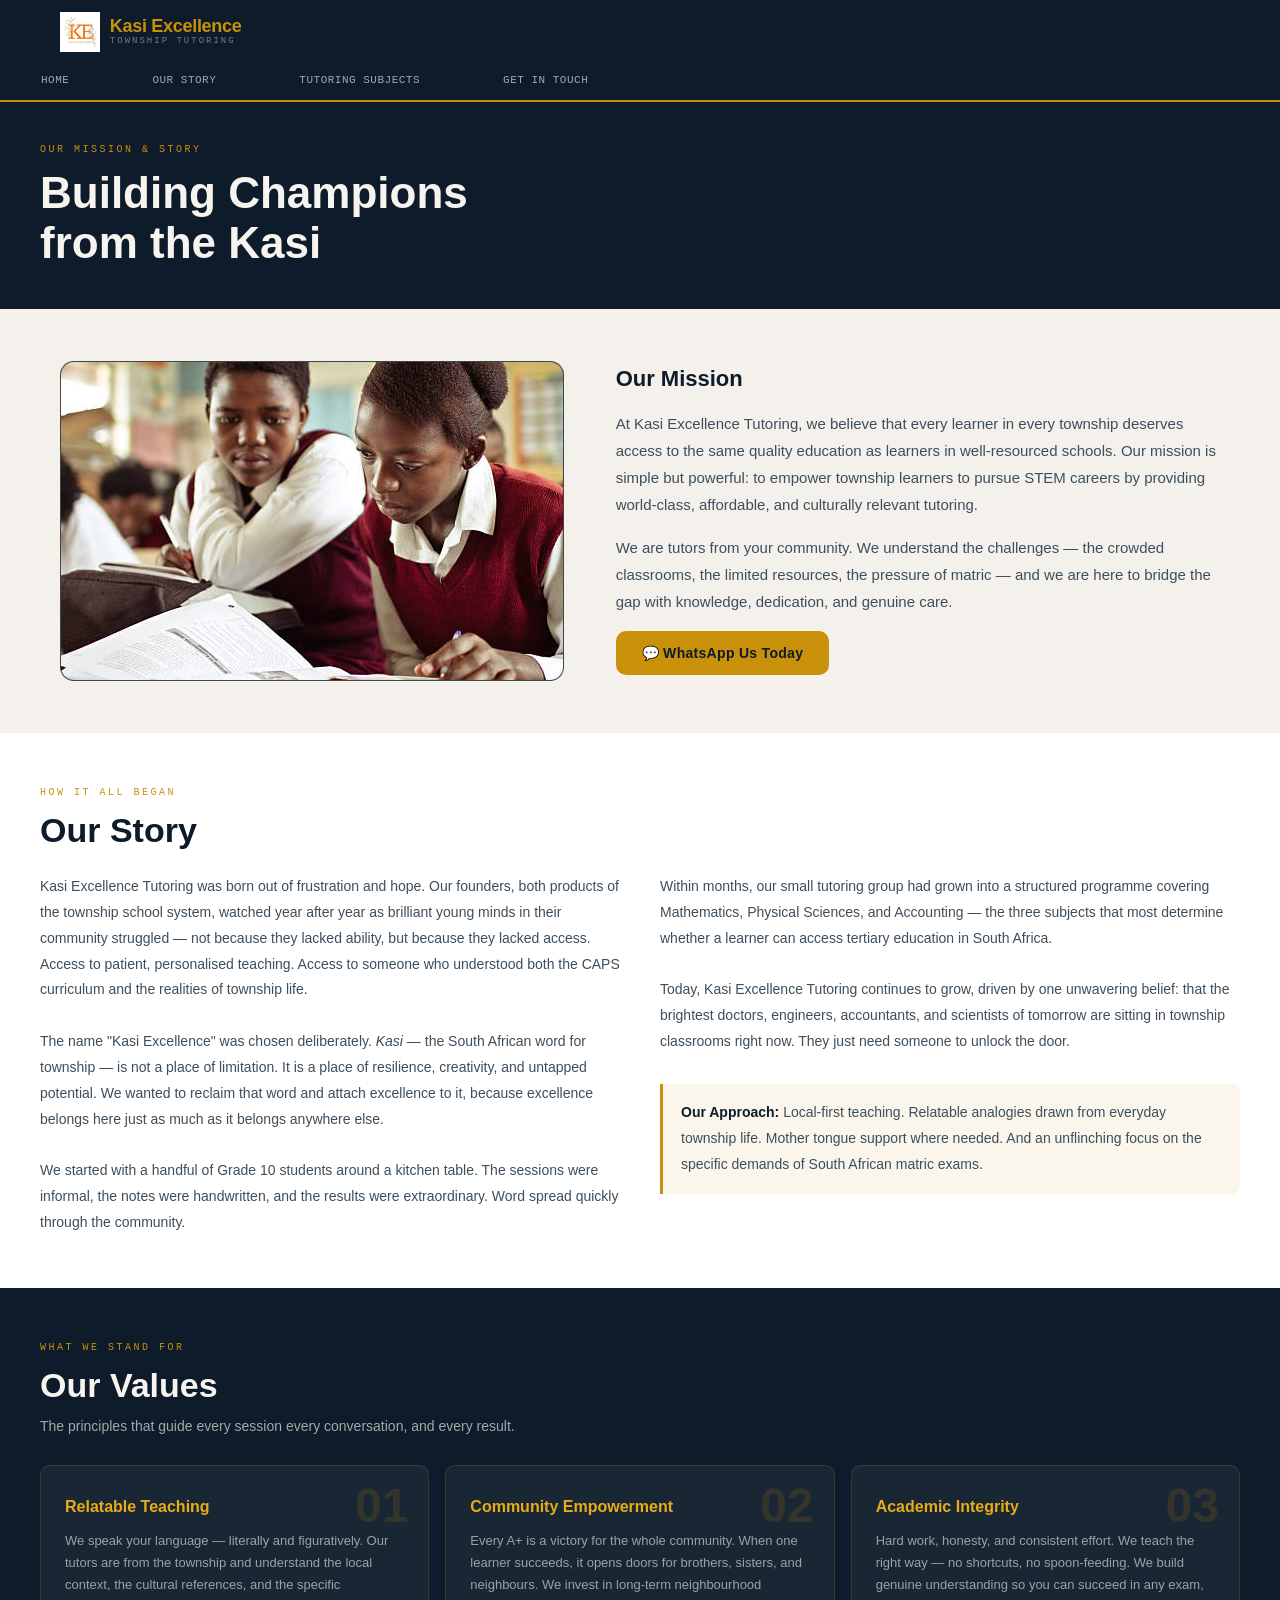
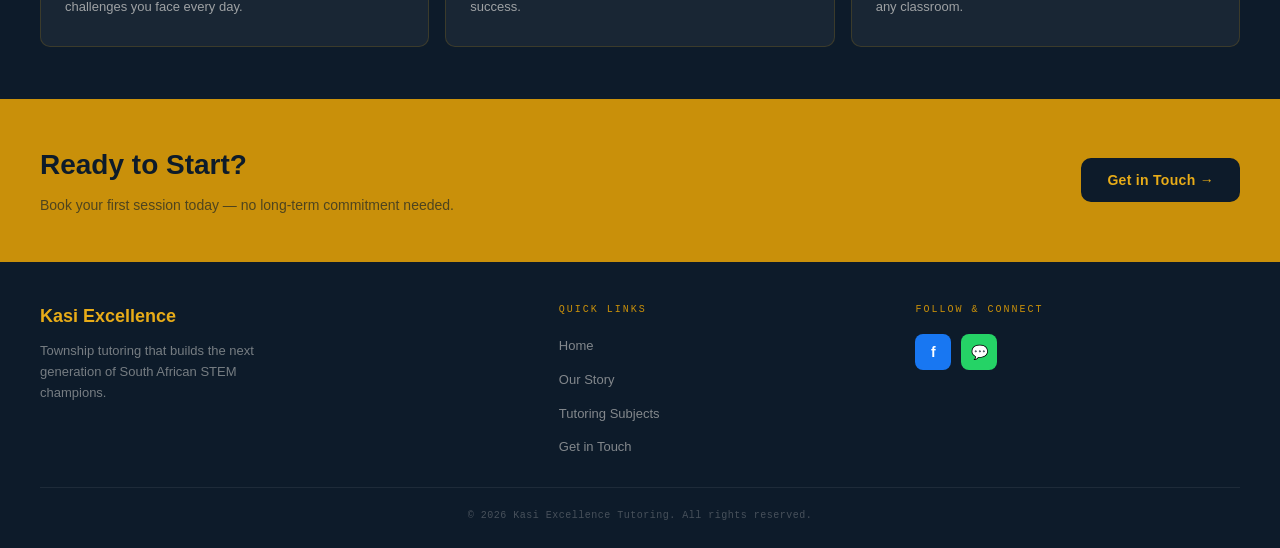
==== commit 9351cc17: "added a logo to the website" ====
--- a/about.html
+++ b/about.html
@@ -5,6 +5,7 @@
     <meta charset="UTF-8">
     <meta name="viewport" content="width=device-width, initial-scale=1.0">
     <title>Kasi Excellence Tutoring</title>
+    <link rel="icon" href="images/ke-logo.jpg" type="image/jpeg">
     <!-- external styling link -->
     <link rel="stylesheet" href="css/styles.css">
     <!-- icons URl -->
@@ -22,8 +23,13 @@
         <nav class="site-nav">
             <div class="nav-inner">
                 <div class="nav-logo">
-                    <a href="/index.html">Kasi Excellence</a>
-                    <span>Township Tutoring</span>
+                    <a href="/index.html" class="nav-logo-link">
+                        <img src="images/ke-logo.jpg" alt="" class="nav-logo-img">
+                        <span class="nav-logo-text">
+                            <span class="nav-logo-name">Kasi Excellence</span>
+                            <span>Township Tutoring</span>
+                        </span>
+                    </a>
                 </div>
                 <label class="hamburger" for="menu-toggle" aria-label="Toggle menu">
                     <span></span><span></span><span></span>
--- a/css/styles.css
+++ b/css/styles.css
@@ -79,28 +79,39 @@
 }
 
 .nav-logo {
+    flex-shrink: 0;
+}
+
+.nav-logo-link {
+    display: flex;
+    align-items: center;
+    gap: 10px;
+    cursor: pointer;
+}
+
+.nav-logo-img {
+    height: 40px;
+    width: auto;
+    object-fit: contain;
+    flex-shrink: 0;
+    display: block;
+}
+
+.nav-logo-text {
+    display: flex;
+    flex-direction: column;
+    line-height: 1.1;
+    letter-spacing: -0.3px;
+}
+
+.nav-logo-name {
     font-family: var(--font-head);
     font-weight: 800;
     font-size: 18px;
-    color: var(--gold-lt);
-    cursor: pointer;
-    letter-spacing: -0.3px;
-    line-height: 1.1;
-    flex-shrink: 0;
-}
-
-.nav-logo img {
-    object-fit: cover;
-    width: 10%;
-    height: auto;
-}
-
-.nav-logo a {
     color: var(--gold);
-    cursor: pointer;
-}
-
-.nav-logo span {
+}
+
+.nav-logo-text > span:last-child {
     display: block;
     font-family: var(--font-mono);
     font-size: 9px;
@@ -135,16 +146,16 @@
     transform-origin: center;
 }
 
-#menu-toggle:checked~.nav-inner .hamburger span:nth-child(1) {
+#menu-toggle:checked~.site-nav .hamburger span:nth-child(1) {
     transform: translateY(7px) rotate(45deg);
 }
 
-#menu-toggle:checked~.nav-inner .hamburger span:nth-child(2) {
+#menu-toggle:checked~.site-nav .hamburger span:nth-child(2) {
     opacity: 0;
     transform: scaleX(0);
 }
 
-#menu-toggle:checked~.nav-inner .hamburger span:nth-child(3) {
+#menu-toggle:checked~.site-nav .hamburger span:nth-child(3) {
     transform: translateY(-7px) rotate(-45deg);
 }
 
@@ -156,7 +167,7 @@
     padding: 12px 0;
 }
 
-#menu-toggle:checked~.nav-links {
+#menu-toggle:checked~.site-nav .nav-links {
     display: flex;
 }
 
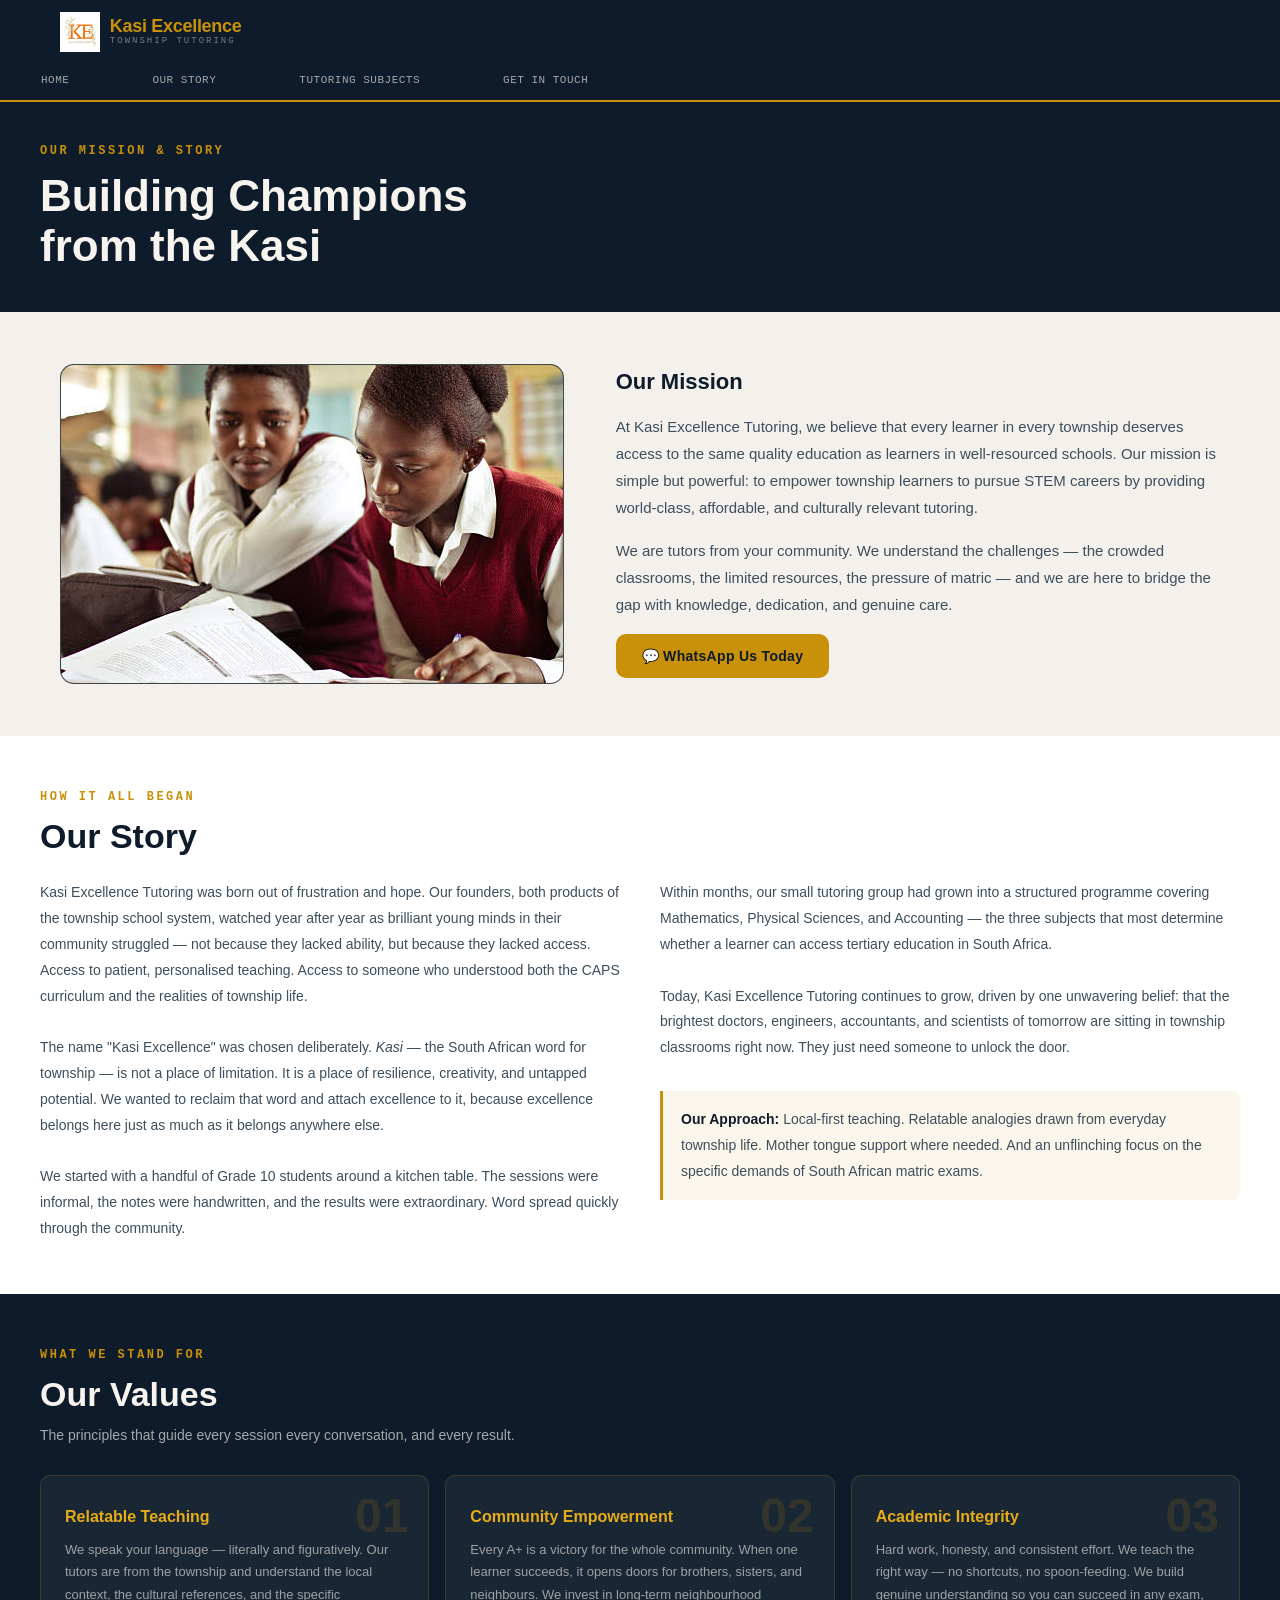
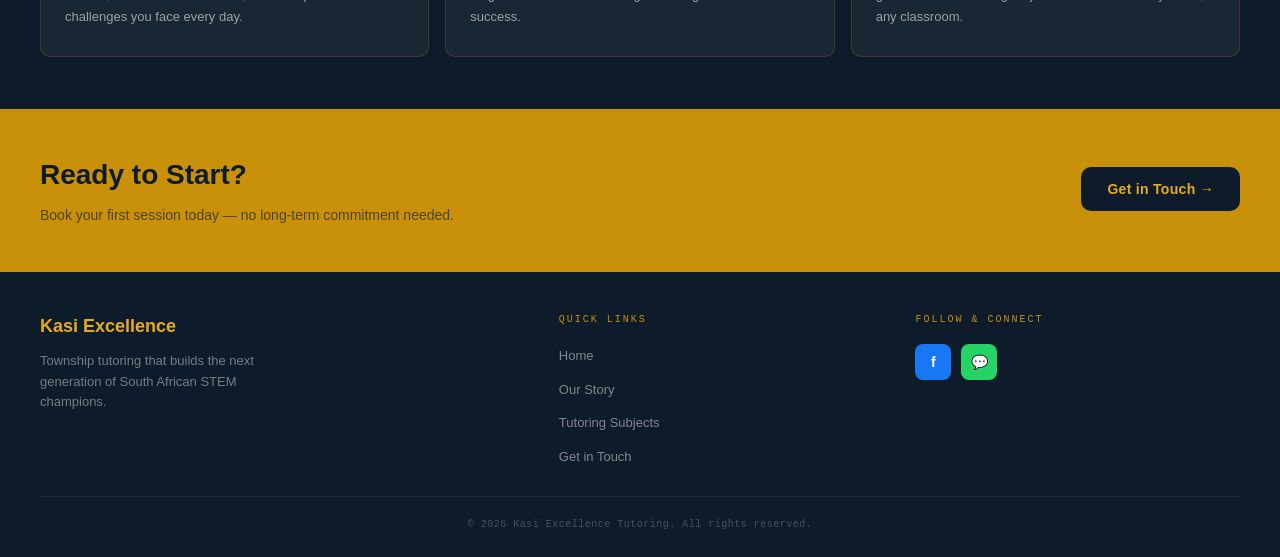
==== commit 27870eee: "changed the reponsiveness of quick links" ====
--- a/about.html
+++ b/about.html
@@ -20,7 +20,7 @@
     <header>
         <!-- navigation-->
         <input type="checkbox" id="menu-toggle">
-        <nav class="site-nav">
+        <nav class="site-nav" id="about-site-nav">
             <div class="nav-inner">
                 <div class="nav-logo">
                     <a href="/index.html" class="nav-logo-link">
@@ -31,10 +31,12 @@
                         </span>
                     </a>
                 </div>
-                <label class="hamburger" for="menu-toggle" aria-label="Toggle menu">
+                <!-- hamburger menu toggle -->
+                <label class="hamburger" for="menu-toggle">
                     <span></span><span></span><span></span>
                 </label>
             </div>
+            <!-- ordered list for nav links -->
             <ul class="nav-links">
                 <li class="nav-link"><a href="/index.html">Home</a></li>
                 <li class="nav-link"><a href="/about.html">Our Story</a></li>
@@ -44,7 +46,7 @@
         </nav>
     </header>
 
-    <main>
+    <main></ma
         <section id="page-about" class="page active">
 
             <!-- Page Banner -->
@@ -207,7 +209,7 @@
                     <div class="footer-heading">Quick Links</div>
                     <ul class="footer-links-list">
                         <li><a href="/index.html">Home</a></li>
-                        <li><a href="/about.html">Our Story</a></li>
+                        <li><a href="/about.html#about-site-nav">Our Story</a></li>
                         <li><a href="/services.html">Tutoring Subjects</a></li>
                         <li><a href="/contact.html">Get in Touch</a></li>
                     </ul>
--- a/css/styles.css
+++ b/css/styles.css
@@ -11,6 +11,7 @@
 }
 
 :root {
+    /* color schemes */
     --navy: #0D1B2A;
     --navy-mid: #152338;
     --navy-soft: #1E3352;
@@ -26,9 +27,11 @@
     --border: rgba(201, 144, 10, 0.2);
     --card-bg: #ffffff;
     --page-bg: #F4F1EC;
+    /* spacing tokens */
     --radius: 10px;
     --shadow: 0 4px 24px rgba(13, 27, 42, 0.10);
     --shadow-lg: 0 12px 48px rgba(13, 27, 42, 0.18);
+    /* typography */
     --font-head: 'Syne', sans-serif;
     --font-body: 'Plus Jakarta Sans', sans-serif;
     --font-mono: 'Space Mono', monospace;
@@ -225,10 +228,11 @@
    SHARED COMPONENTS
 ══════════════════════════════════════ */
 
-/* Eyebrow label */
+/* label */
 .eyebrow {
     font-family: var(--font-mono);
-    font-size: 10px;
+    font-size: 12px;
+    font-weight: 600;
     letter-spacing: 2.5px;
     text-transform: uppercase;
     color: var(--gold);
@@ -1361,7 +1365,9 @@
 /* Contact layout */
 .contact-section {
     background: var(--page-bg);
-    padding: 52px 20px;
+    padding: 40px 16px;
+    width: 100%;
+    overflow-x: clip;
 }
 
 .contact-inner {
@@ -1369,7 +1375,13 @@
     margin: 0 auto;
     display: grid;
     grid-template-columns: 1fr;
-    gap: 40px;
+    gap: 32px;
+    width: 100%;
+}
+
+/* Allow grid children to shrink below embedded content width (e.g. 600px iframe) */
+.contact-inner > * {
+    min-width: 0;
 }
 
 .contact-inner h2 {
@@ -1381,9 +1393,17 @@
 }
 
 @media (min-width: 768px) {
+    .contact-section {
+        padding: 52px 20px;
+    }
+
     .contact-inner {
         grid-template-columns: 1fr 1.2fr;
         gap: 56px;
+    }
+
+    .contact-section .form-card {
+        padding: 28px;
     }
 }
 
@@ -1428,6 +1448,8 @@
     font-size: 13px;
     color: var(--muted);
     line-height: 1.55;
+    word-break: break-word;
+    overflow-wrap: anywhere;
 }
 
 .contact-item-badge {
@@ -1443,48 +1465,42 @@
     font-weight: 700;
 }
 
-/* Map placeholder */
+/* Map embed (responsive) */
 .map-placeholder {
+    margin-top: 20px;
+    width: 100%;
+    max-width: 100%;
+}
+
+.map-embed {
+    position: relative;
+    width: 100%;
+    max-width: 100%;
+    aspect-ratio: 4 / 3;
+    border-radius: 12px;
+    overflow: hidden;
+    border: 1px solid rgba(13, 27, 42, 0.1);
     background: rgba(13, 27, 42, 0.06);
-    border: 1.5px dashed rgba(13, 27, 42, 0.15);
-    border-radius: 12px;
-    height: 160px;
-    display: flex;
-    flex-direction: column;
-    align-items: center;
-    justify-content: center;
-    gap: 8px;
-    margin-top: 20px;
-    position: relative;
-    overflow: hidden;
-    background-image:
-        linear-gradient(45deg, transparent 49%, rgba(13, 27, 42, 0.04) 49%, rgba(13, 27, 42, 0.04) 51%, transparent 51%),
-        linear-gradient(-45deg, transparent 49%, rgba(13, 27, 42, 0.04) 49%, rgba(13, 27, 42, 0.04) 51%, transparent 51%);
-    background-size: 24px 24px;
-}
-
-.map-placeholder-pin {
-    font-size: 32px;
-    position: relative;
-    z-index: 1;
-}
-
-.map-placeholder-label {
-    font-family: var(--font-mono);
-    font-size: 10px;
-    color: var(--muted);
-    position: relative;
-    z-index: 1;
-    text-align: center;
+}
+
+.map-embed iframe {
+    position: absolute;
+    inset: 0;
+    width: 100%;
+    height: 100%;
+    border: 0;
 }
 
 /* Inquiry form */
 .form-card {
     background: var(--card-bg);
     border-radius: 14px;
-    padding: 28px;
+    padding: 20px 16px;
     box-shadow: var(--shadow-lg);
     border: 1px solid rgba(13, 27, 42, 0.07);
+    width: 100%;
+    max-width: 100%;
+    box-sizing: border-box;
 }
 
 .form-title {
@@ -1509,7 +1525,7 @@
     margin-bottom: 14px;
 }
 
-@media (min-width: 480px) {
+@media (min-width: 768px) {
     .form-row.two-col {
         grid-template-columns: 1fr 1fr;
     }
